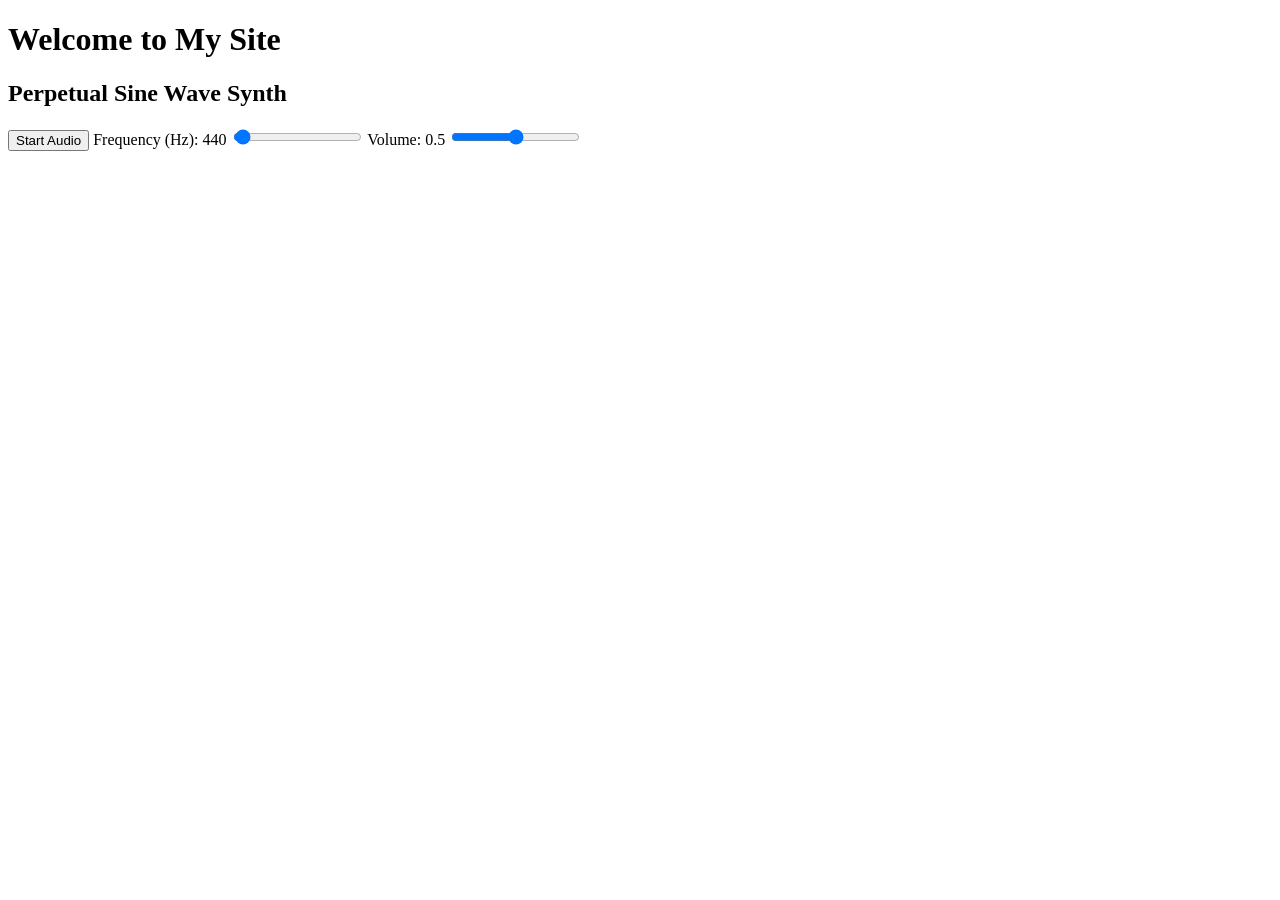
==== main.html @ 26b6bab1 "First Commit - "Operational" Square wave Generator" ====
<!DOCTYPE html>
<html lang="en">
<head>
    <meta charset="UTF-8">
    <meta name="viewport" content="width=device-width, initial-scale=1.0">
    <title>My Basic Webpage</title>
    <script src="script.js" defer></script>
</head>
<body>

    <header>
        <h1>Welcome to My Site</h1>
    </header>

    <main>
        <div class="controls">
            <h2>Perpetual Sine Wave Synth</h2>
        <button id="startBtn">Start Audio</button>
        <label>
            Frequency (Hz): <span id="freqValue">440</span>
            <input type="range" id="freqSlider" min="20" max="20000" value="440">
        </label>
        <label>
            Volume: <span id="volValue">0.5</span>
            <input type="range" id="volSlider" min="0" max="1" step="0.01" value="0.5">
        </label>
    </div>
    </main>

</body>
</html>
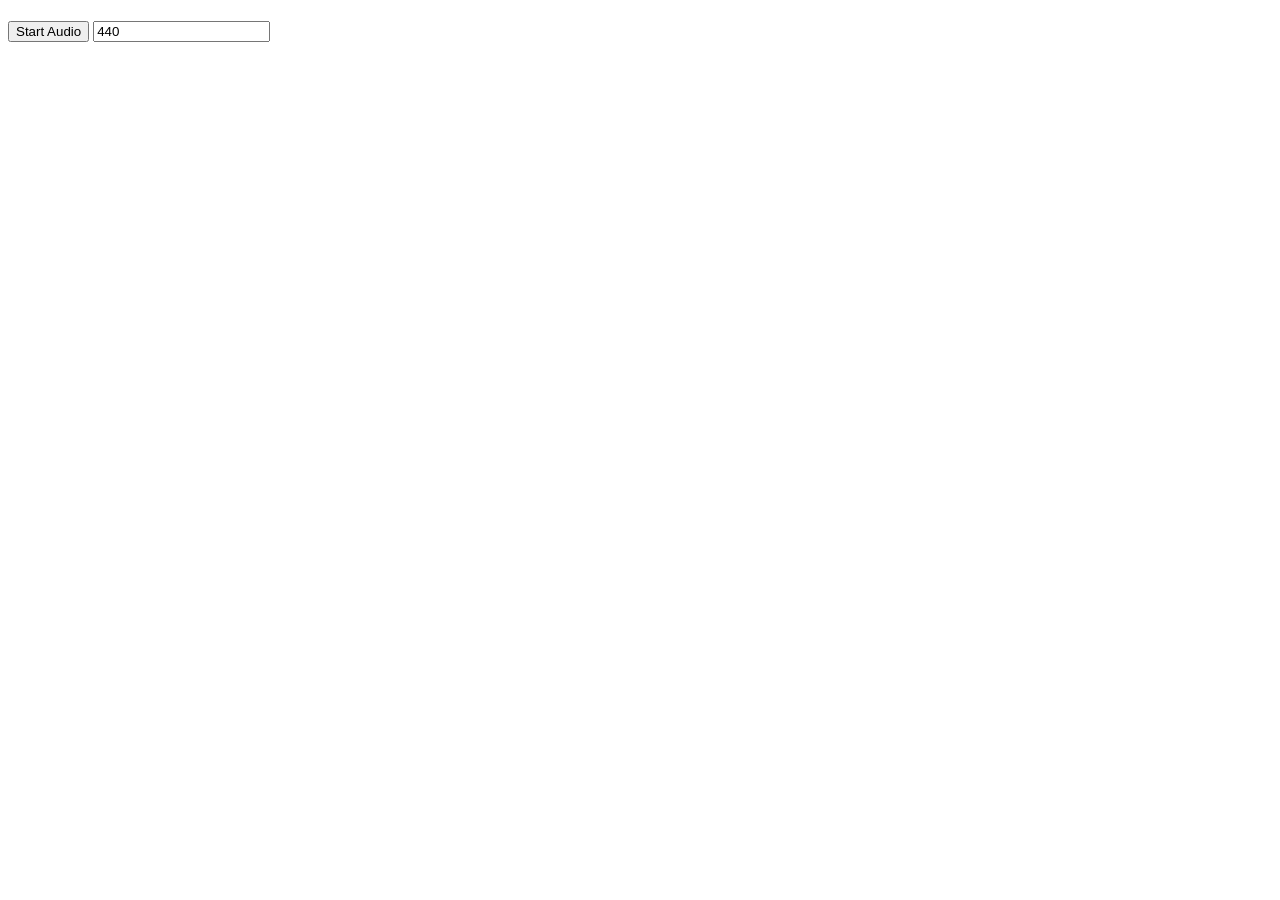
==== commit 5655a2b3: "Removed Volume. Reverted to Text Box" ====
--- a/main.html
+++ b/main.html
@@ -9,20 +9,14 @@
 <body>
 
     <header>
-        <h1>Welcome to My Site</h1>
+        <h1 id="generatedstring"></h1>
     </header>
 
     <main>
         <div class="controls">
-            <h2>Perpetual Sine Wave Synth</h2>
         <button id="startBtn">Start Audio</button>
         <label>
-            Frequency (Hz): <span id="freqValue">440</span>
-            <input type="range" id="freqSlider" min="20" max="20000" value="440">
-        </label>
-        <label>
-            Volume: <span id="volValue">0.5</span>
-            <input type="range" id="volSlider" min="0" max="1" step="0.01" value="0.5">
+            <input type="text" id="freq" value="440">
         </label>
     </div>
     </main>
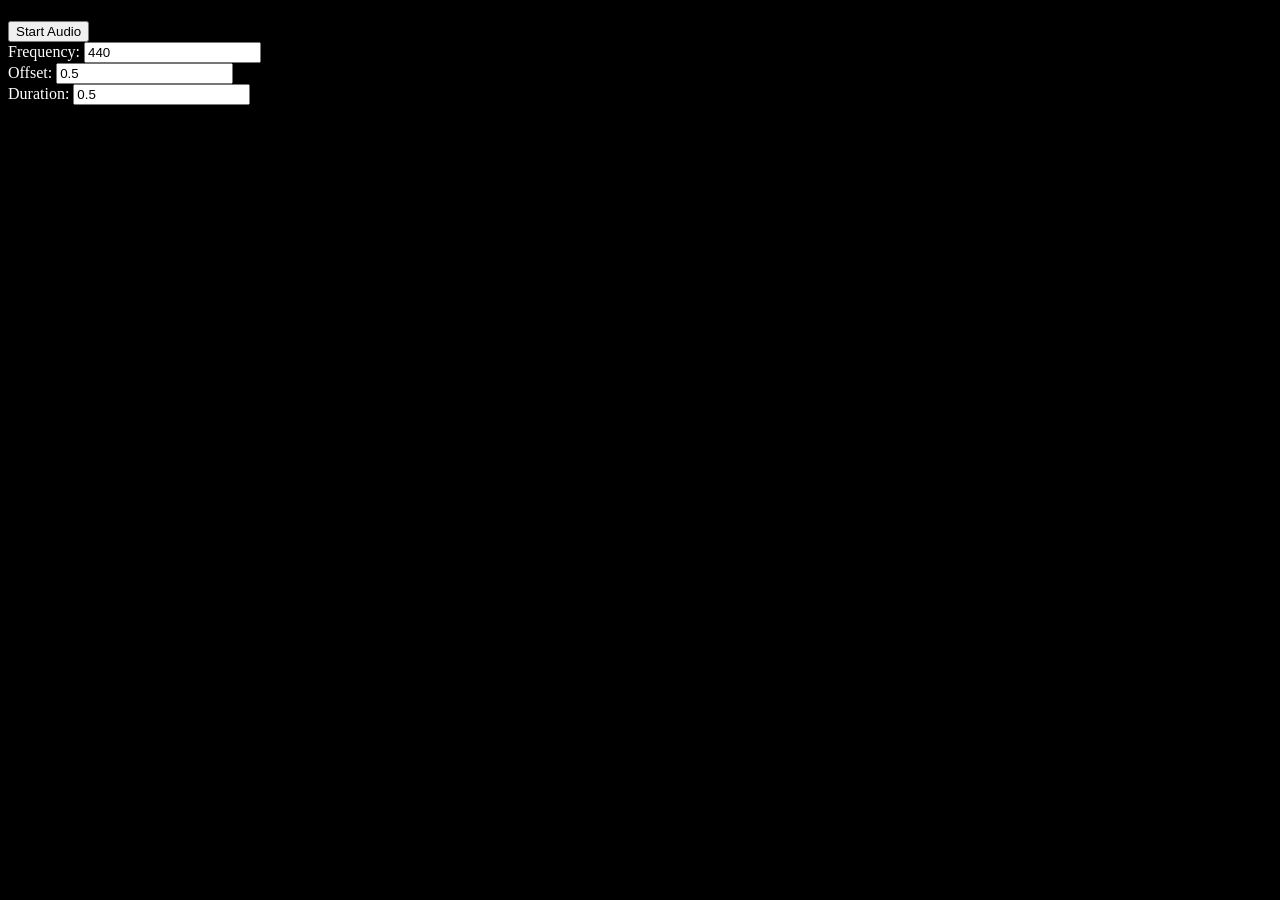
==== commit e06d0e00: "Working start/stop, need further refinement but does work" ====
--- a/main.html
+++ b/main.html
@@ -7,7 +7,7 @@
     <script src="script.js" defer></script>
 </head>
 <body>
-
+    <link rel="stylesheet" href="style.css">
     <header>
         <h1 id="generatedstring"></h1>
     </header>
@@ -15,9 +15,18 @@
     <main>
         <div class="controls">
         <button id="startBtn">Start Audio</button>
-        <label>
+        <div>
+            <label>Frequency:</label>
             <input type="text" id="freq" value="440">
-        </label>
+        </div>
+        <div>
+            <label>Offset:</label>
+            <input type="text" id="offset" value="0.5">
+        </div>
+        <div>
+            <label>Duration:</label>
+            <input type="text" id="duration" value="0.5">
+        </div>
     </div>
     </main>
 
--- a/style.css
+++ b/style.css
@@ -0,0 +1,4 @@
+body {
+    background-color: black;
+    color: white; /* Makes your text readable on the black background */
+}
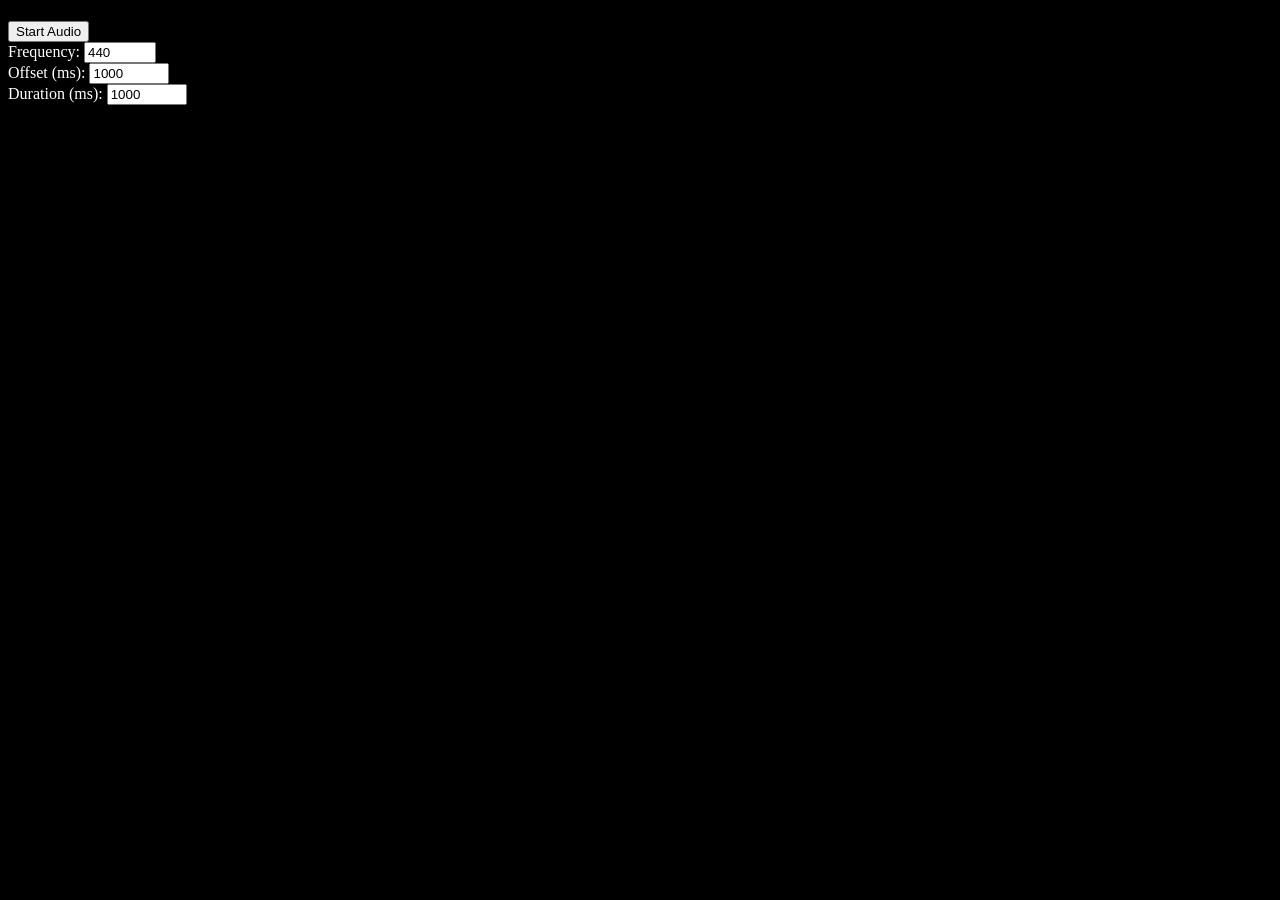
==== commit 658a9751: "Added Data Protection onto entries" ====
--- a/main.html
+++ b/main.html
@@ -13,19 +13,21 @@
     </header>
 
     <main>
-        <div class="controls">
+        <div class="controls" id="controls">
         <button id="startBtn">Start Audio</button>
         <div>
-            <label>Frequency:</label>
-            <input type="text" id="freq" value="440">
-        </div>
-        <div>
-            <label>Offset:</label>
-            <input type="text" id="offset" value="0.5">
-        </div>
-        <div>
-            <label>Duration:</label>
-            <input type="text" id="duration" value="0.5">
+            <div>
+                <label>Frequency:</label>
+                <input type="number" id="freq" value="440" min="20" max="20000" class="numeric-only">
+            </div>
+            <div>
+                <label>Offset (ms):</label>
+                <input type="number" id="offset" value="1000" min="50" max="100000" class="numeric-only">
+            </div>
+            <div>
+                <label>Duration (ms):</label>
+                <input type="number" id="duration" value="1000" min="50" max="100000" class="numeric-only">
+            </div>
         </div>
     </div>
     </main>
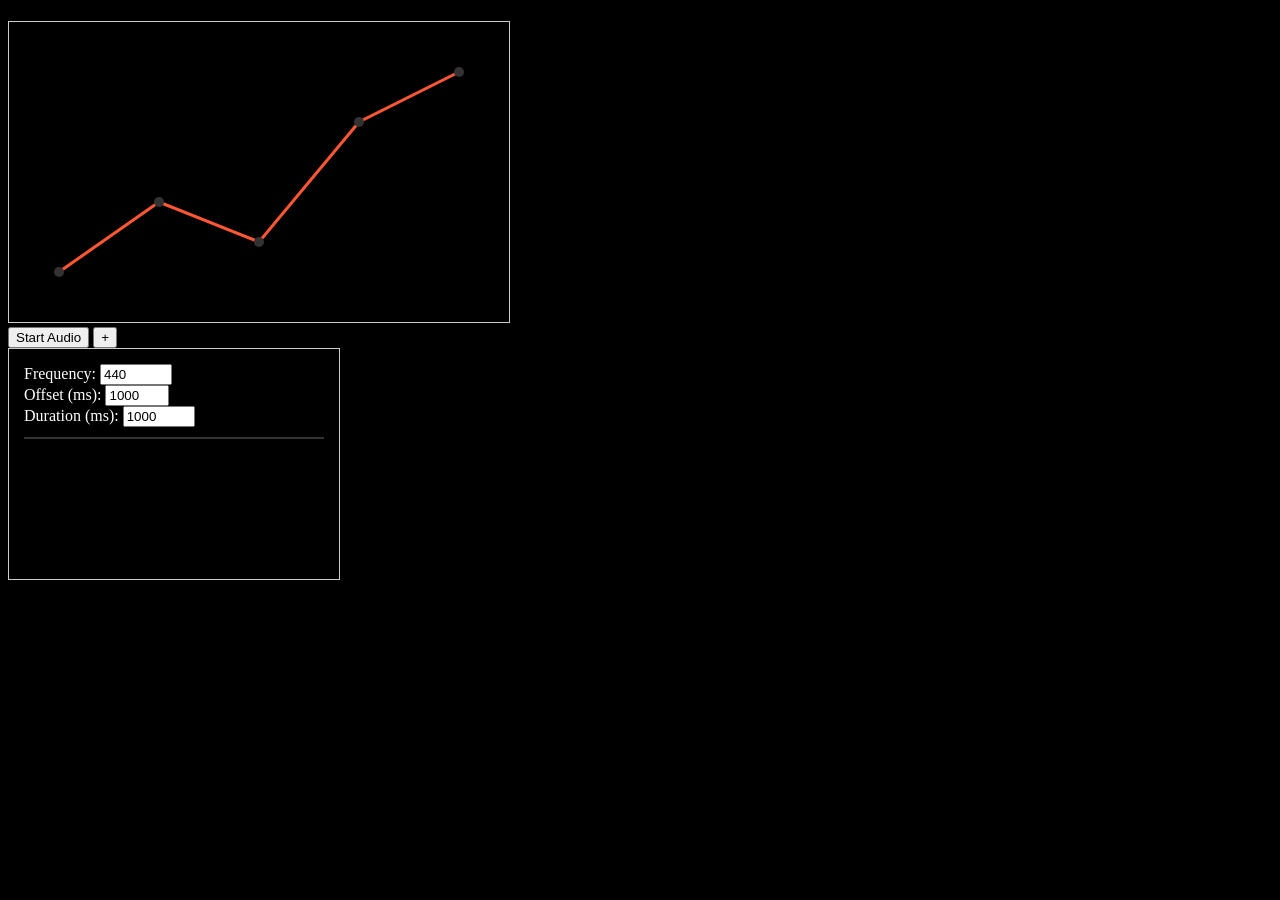
==== commit c1a28bef: "Multiple Streams working at once, working" ====
--- a/main.html
+++ b/main.html
@@ -13,21 +13,11 @@
     </header>
 
     <main>
+        <canvas id="rawCanvas" width="500" height="300" style="border:1px solid #ccc;"></canvas>
         <div class="controls" id="controls">
         <button id="startBtn">Start Audio</button>
-        <div>
-            <div>
-                <label>Frequency:</label>
-                <input type="number" id="freq" value="440" min="20" max="20000" class="numeric-only">
-            </div>
-            <div>
-                <label>Offset (ms):</label>
-                <input type="number" id="offset" value="1000" min="50" max="100000" class="numeric-only">
-            </div>
-            <div>
-                <label>Duration (ms):</label>
-                <input type="number" id="duration" value="1000" min="50" max="100000" class="numeric-only">
-            </div>
+        <button id="addNewInput">+</button>
+        <div class="scroll-box" id="audioBox">
         </div>
     </div>
     </main>
--- a/style.css
+++ b/style.css
@@ -1,4 +1,21 @@
 body {
     background-color: black;
     color: white; /* Makes your text readable on the black background */
+}
+.scroll-box {
+    width: 300px;        /* Set your preferred width */
+    height: 200px;       /* Critical: Sets the boundary limit */
+    border: 1px solid #ccc;
+    padding: 15px;
+    
+    /* The core mechanism */
+    overflow-y: auto;    /* Adds a vertical scrollbar ONLY if content overflows */
+}
+
+.separator-line {
+    border: none;               /* Remove default browser styling */
+    height: 2px;                /* Sets the thickness of the line */
+    background-color: #333;     /* Sets the line color (e.g., dark gray or black) */
+    margin-top: 10px;           /* Adds a small gap directly below the div */
+    width: 300px;               /* Optional: Match the exact width of your box */
 }
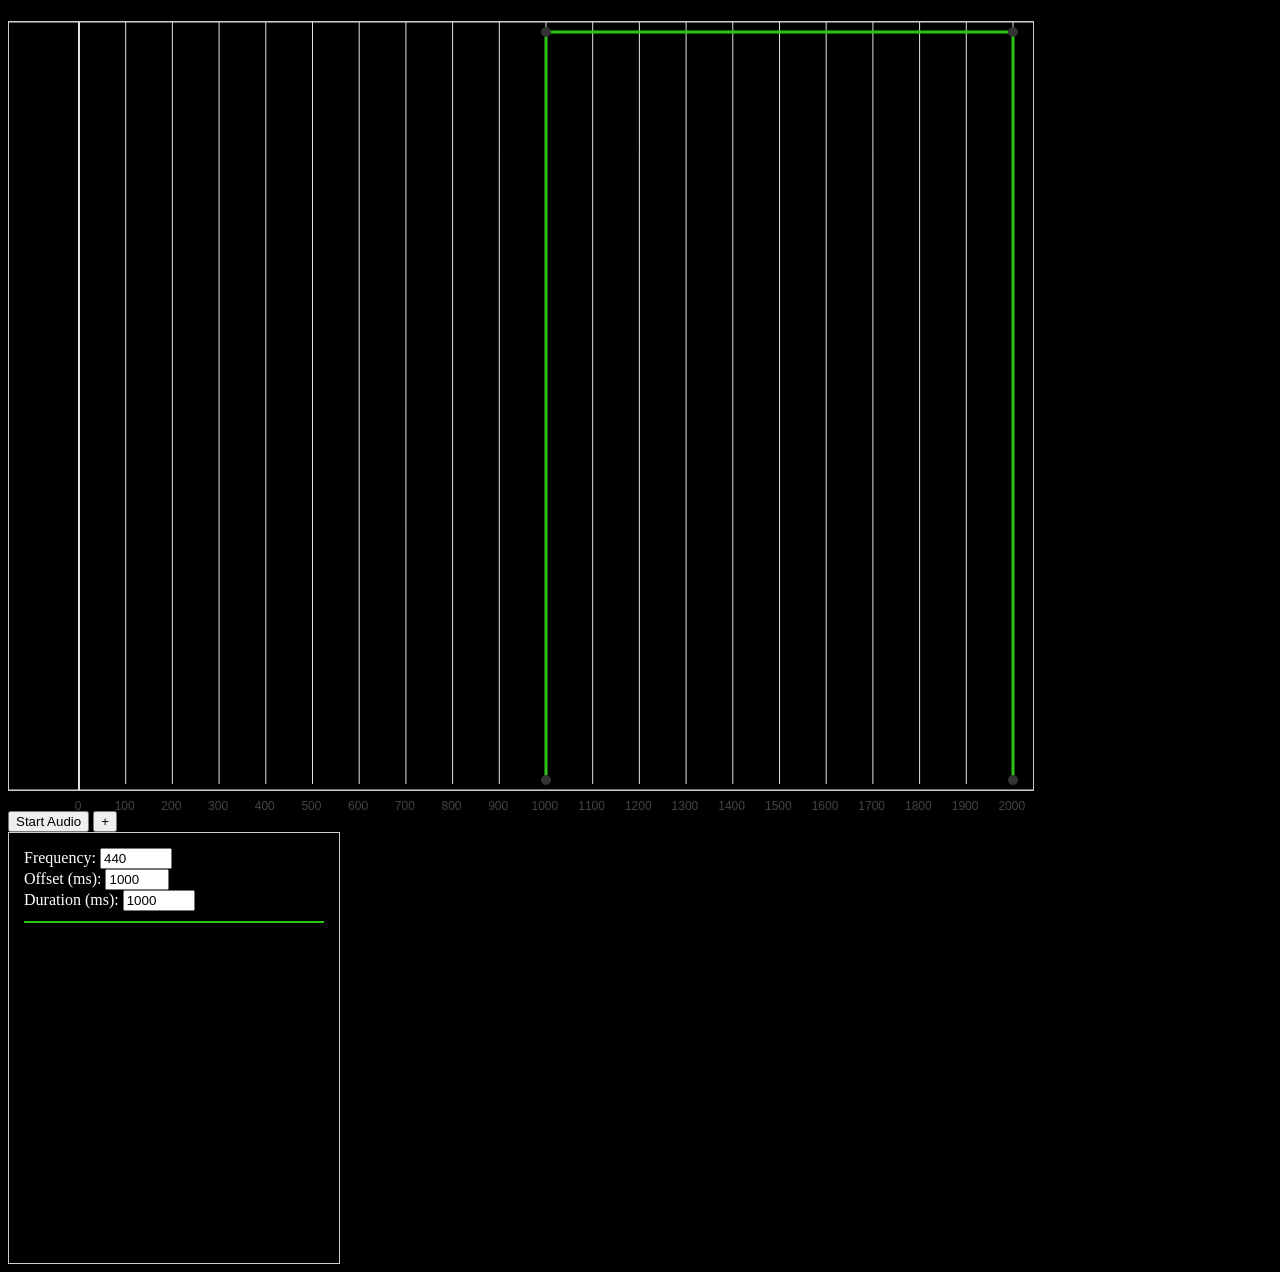
==== commit 5351a515: "Appears to be mostly working first pass implementation" ====
--- a/main.html
+++ b/main.html
@@ -13,7 +13,10 @@
     </header>
 
     <main>
-        <canvas id="rawCanvas" width="500" height="300" style="border:1px solid #ccc;"></canvas>
+        <div class="chart-content" id="chartContentWrapper">
+            <canvas id="rawCanvas" width="1024" height="768" style="border:1px solid #ccc;"></canvas>
+            <div class="x-axis-labels" id="labelsContainer"></div>
+        </div>
         <div class="controls" id="controls">
         <button id="startBtn">Start Audio</button>
         <button id="addNewInput">+</button>
--- a/style.css
+++ b/style.css
@@ -4,7 +4,7 @@
 }
 .scroll-box {
     width: 300px;        /* Set your preferred width */
-    height: 200px;       /* Critical: Sets the boundary limit */
+    height: 400px;       /* Critical: Sets the boundary limit */
     border: 1px solid #ccc;
     padding: 15px;
     
@@ -15,7 +15,53 @@
 .separator-line {
     border: none;               /* Remove default browser styling */
     height: 2px;                /* Sets the thickness of the line */
-    background-color: #333;     /* Sets the line color (e.g., dark gray or black) */
     margin-top: 10px;           /* Adds a small gap directly below the div */
     width: 300px;               /* Optional: Match the exact width of your box */
+}
+
+.x-axis-labels {
+    display: flex;
+    box-sizing: border-box;
+    padding-top: 8px;
+    padding-bottom: 12px;
+    font-family: sans-serif;
+    font-size: 12px;
+    color: #444;
+}
+
+/* The blank spacer matching our left padding zone */
+.axis-spacer {
+    flex-shrink: 0;
+}
+
+/* Each individual tick text wrapper */
+.tick-label {
+    width: 0;
+    position: relative;
+    text-align: center;
+    flex-shrink: 0;
+}
+
+/* Inner text centering trick to handle 0-width flex points */
+.tick-label span {
+    position: absolute;
+    transform: translateX(-50%);
+    white-space: nowrap;
+}
+
+/* This container handles the horizontal scrolling for BOTH the canvas and labels */
+.chart-scroll-container {
+    width: 100%;
+    overflow-x: auto; 
+    border: 1px solid #ccc;
+    background: #f9f9f9;
+}
+
+/* Forces the inner elements to respect the dynamically calculated width */
+.chart-content {
+    position: relative;
+}
+
+canvas {
+    display: block;
 }
